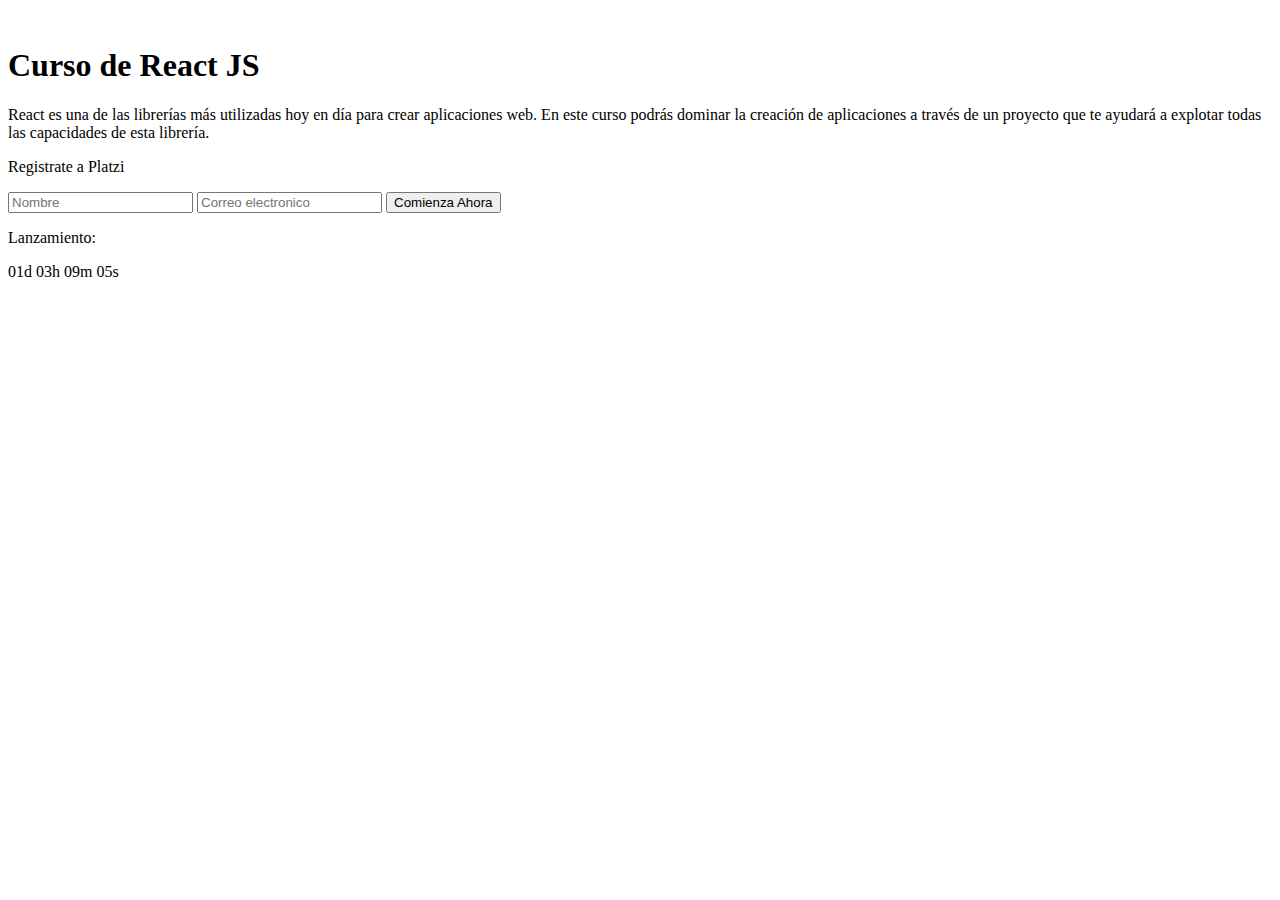
==== index3.html @ e5a76274 "creando el index de platzi" ====
<!DOCTYPE html>
<html lang="es">
<head>
    <meta charset="UTF-8">
    <meta name="viewport" content="width=device-width, initial-scale=1.0">
    <meta http-equiv="X-UA-Compatible" content="ie=edge">
    <title>Platzi</title>
    <link rel="stylesheet" href="css/platzi.css">
    <link href="https://fonts.googleapis.com/css?family=Lato:300,400,700&display=swap" rel="stylesheet">
</head>
<body>
    <div class="hero">
        <div class="badge">
            <img src="img/badge.png" alt="">
        </div>
        <h1 class="title">
            Curso de React JS
        </h1>
        <div class="description">
            <p>React es una de las librerías más utilizadas hoy en día para crear aplicaciones web. En este curso podrás dominar la creación de aplicaciones a través de un proyecto que te ayudará a explotar todas las capacidades de esta librería.</p>
        </div>
        <form action="" class="form">
            <p>Registrate a Platzi</p>
            <input type="text" placeholder="Nombre">
            <input type="email" placeholder="Correo electronico">
            <button type="submit">Comienza Ahora</button>
        </form>
        <div class="countdown">
            <p>Lanzamiento:</p>
            <p>
                <span>01d</span>
                <span>03h</span>
                <span>09m</span>
                <span>05s</span>
            </p>
        </div>
    </div>
</body>
</html>
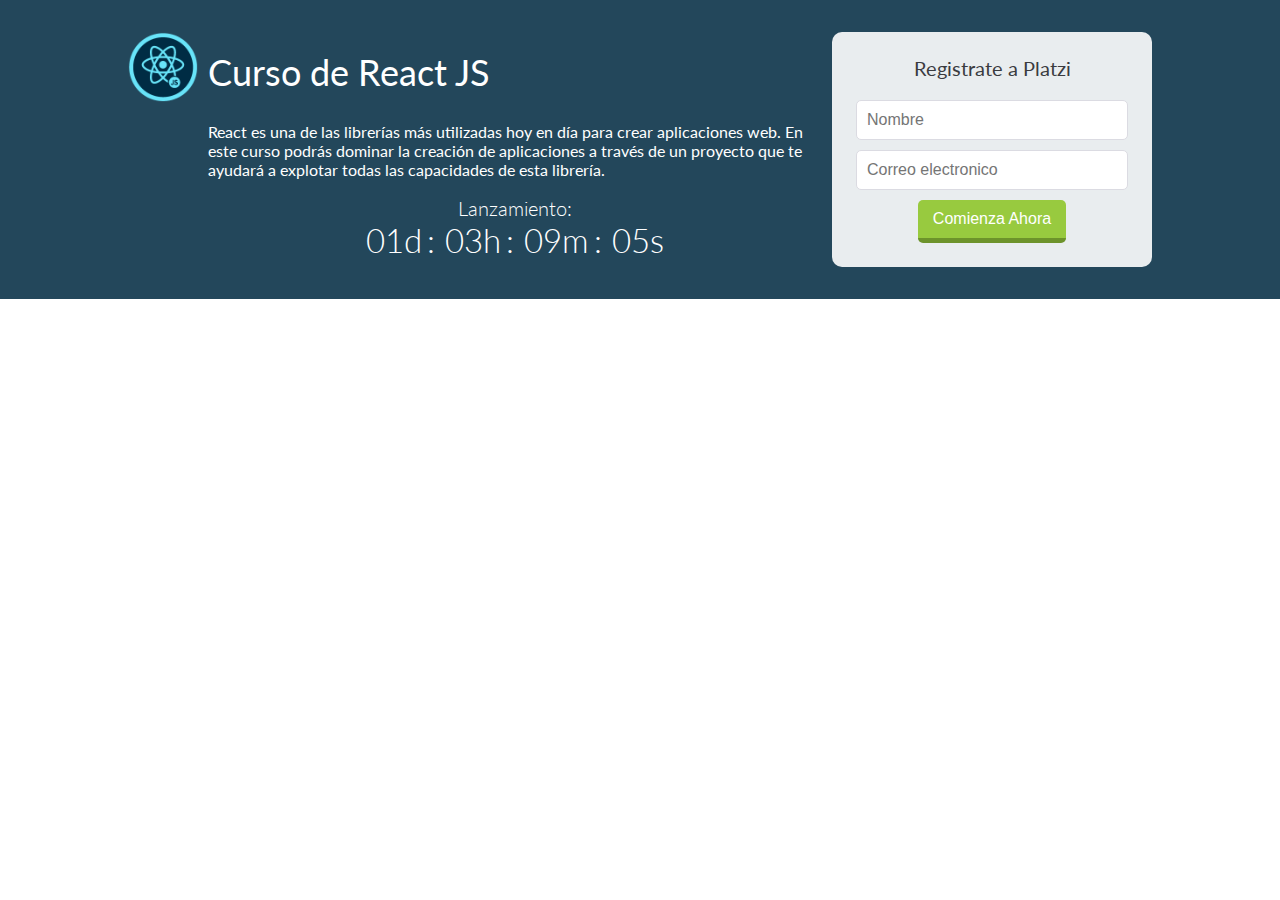
==== commit 5d5d5bae: "terminando grid layout platzi" ====
--- a/index3.html
+++ b/index3.html
@@ -10,29 +10,31 @@
 </head>
 <body>
     <div class="hero">
-        <div class="badge">
-            <img src="img/badge.png" alt="">
-        </div>
-        <h1 class="title">
-            Curso de React JS
-        </h1>
-        <div class="description">
-            <p>React es una de las librerías más utilizadas hoy en día para crear aplicaciones web. En este curso podrás dominar la creación de aplicaciones a través de un proyecto que te ayudará a explotar todas las capacidades de esta librería.</p>
-        </div>
-        <form action="" class="form">
-            <p>Registrate a Platzi</p>
-            <input type="text" placeholder="Nombre">
-            <input type="email" placeholder="Correo electronico">
-            <button type="submit">Comienza Ahora</button>
-        </form>
-        <div class="countdown">
-            <p>Lanzamiento:</p>
-            <p>
-                <span>01d</span>
-                <span>03h</span>
-                <span>09m</span>
-                <span>05s</span>
-            </p>
+        <div class="hero-container">
+            <div class="badge">
+                <img src="img/badge.png" alt="">
+            </div>
+            <h1 class="title">
+                Curso de React JS
+            </h1>
+            <div class="description">
+                <p>React es una de las librerías más utilizadas hoy en día para crear aplicaciones web. En este curso podrás dominar la creación de aplicaciones a través de un proyecto que te ayudará a explotar todas las capacidades de esta librería.</p>
+            </div>
+            <form action="" class="form">
+                <p>Registrate a Platzi</p>
+                <input type="text" placeholder="Nombre">
+                <input type="email" placeholder="Correo electronico">
+                <button type="submit">Comienza Ahora</button>
+            </form>
+            <div class="countdown">
+                <p>Lanzamiento:</p>
+                <p>
+                    <span>01d</span>
+                    <span>03h</span>
+                    <span>09m</span>
+                    <span>05s</span>
+                </p>
+            </div>
         </div>
     </div>
 </body>
--- a/css/platzi.css
+++ b/css/platzi.css
@@ -0,0 +1,100 @@
+body{
+    font-family: 'Lato', sans-serif;
+    margin: 0;
+}
+.hero{
+    background: #23475b;
+    color: white;
+    padding: 32px 15px;
+    display: grid;
+    grid-template-columns: minmax(auto,1024px);
+    justify-content: center;
+}
+.hero-container{
+    display: grid;
+    grid-template-columns: 70px 1fr 320px;
+    grid-template-areas:"badge title form" 
+                        ". description form"
+                        ". countdown form";
+    grid-gap: 10px;
+}
+.badge{
+    grid-area: badge;
+}
+.badge img{
+    max-width: 70px;
+}
+.title{
+    grid-area: title;
+    font-size: 36px;
+    font-weight: normal;
+    margin:0;
+    display: flex;
+    align-items: center;
+}
+.form{
+    grid-area: form;
+    text-align: center;
+    background: rgba(255,255,255,.9);
+    padding: 1.5em;
+    border-radius: 10px;
+}
+.form input{
+    width: 100%;
+    padding: 10px;
+    font-size: 16px;
+    border: 1px solid #dbdbe2;
+    border-radius: 5px;
+    box-sizing: border-box;
+    margin-bottom: 10px;
+}
+.form p{
+    font-size: 20px;
+    color: #3a3b3f;
+    margin-bottom: 1em;
+}
+.form button{
+    background: #98ca3f;
+    color: white;
+    padding: 10px 15px;
+    border-radius: 5px;
+    border: none;
+    border-bottom: 5px solid #6d932b;
+    display: inline-block;
+    font-size: 16px;
+}
+.countdown{
+    grid-area: countdown;
+}
+.countdown p{
+    font-size: 20px;
+    text-align: center;
+    font-weight: 300;
+}
+.countdown span{
+    font-size: 33px;
+}
+.countdown span:after{
+    content: ":";
+    display: inline-block;
+    margin: 0 5px;
+}
+.countdown span:last-child:after{
+    display: none;
+}
+p{
+    margin: 0;
+}
+.description{
+    grid-area: description;
+}
+@media screen and (max-width: 768px){
+    .hero-container{
+        grid-template-columns: 70px 1fr;
+        grid-template-areas:"badge title" 
+                            "description description"
+                            "form form"
+                            "countdown countdown";
+        grid-gap: 10px;
+    }
+}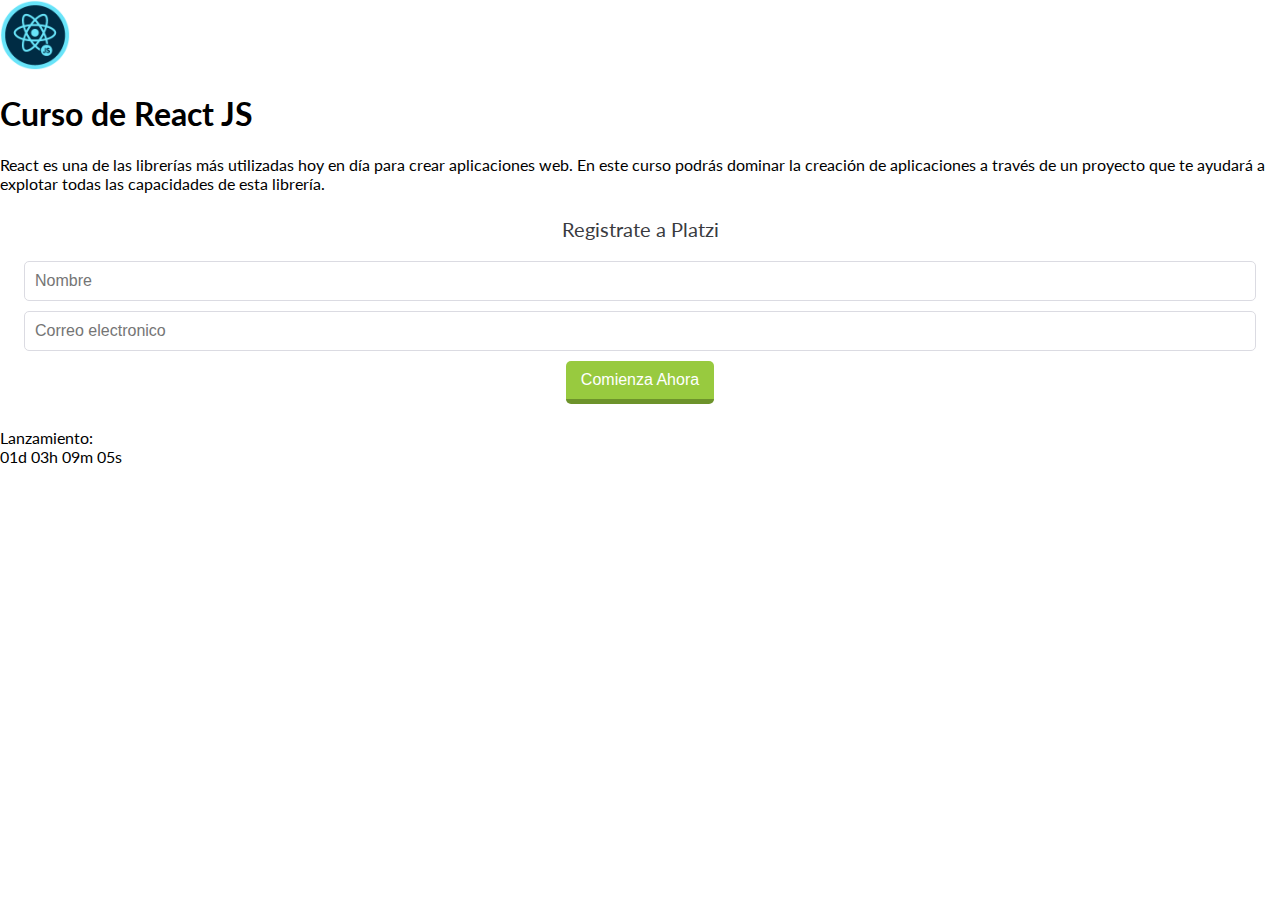
==== commit e7b8e9a4: "modificaciones" ====
--- a/index3.html
+++ b/index3.html
@@ -9,15 +9,15 @@
     <link href="https://fonts.googleapis.com/css?family=Lato:300,400,700&display=swap" rel="stylesheet">
 </head>
 <body>
-    <div class="hero">
-        <div class="hero-container">
+    <div class="platzi">
+        <div class="platzi-container">
             <div class="badge">
                 <img src="img/badge.png" alt="">
             </div>
-            <h1 class="title">
+            <h1 class="platzi-title">
                 Curso de React JS
             </h1>
-            <div class="description">
+            <div class="platzi-description">
                 <p>React es una de las librerías más utilizadas hoy en día para crear aplicaciones web. En este curso podrás dominar la creación de aplicaciones a través de un proyecto que te ayudará a explotar todas las capacidades de esta librería.</p>
             </div>
             <form action="" class="form">
@@ -26,7 +26,7 @@
                 <input type="email" placeholder="Correo electronico">
                 <button type="submit">Comienza Ahora</button>
             </form>
-            <div class="countdown">
+            <div class="platzi-countdown">
                 <p>Lanzamiento:</p>
                 <p>
                     <span>01d</span>
